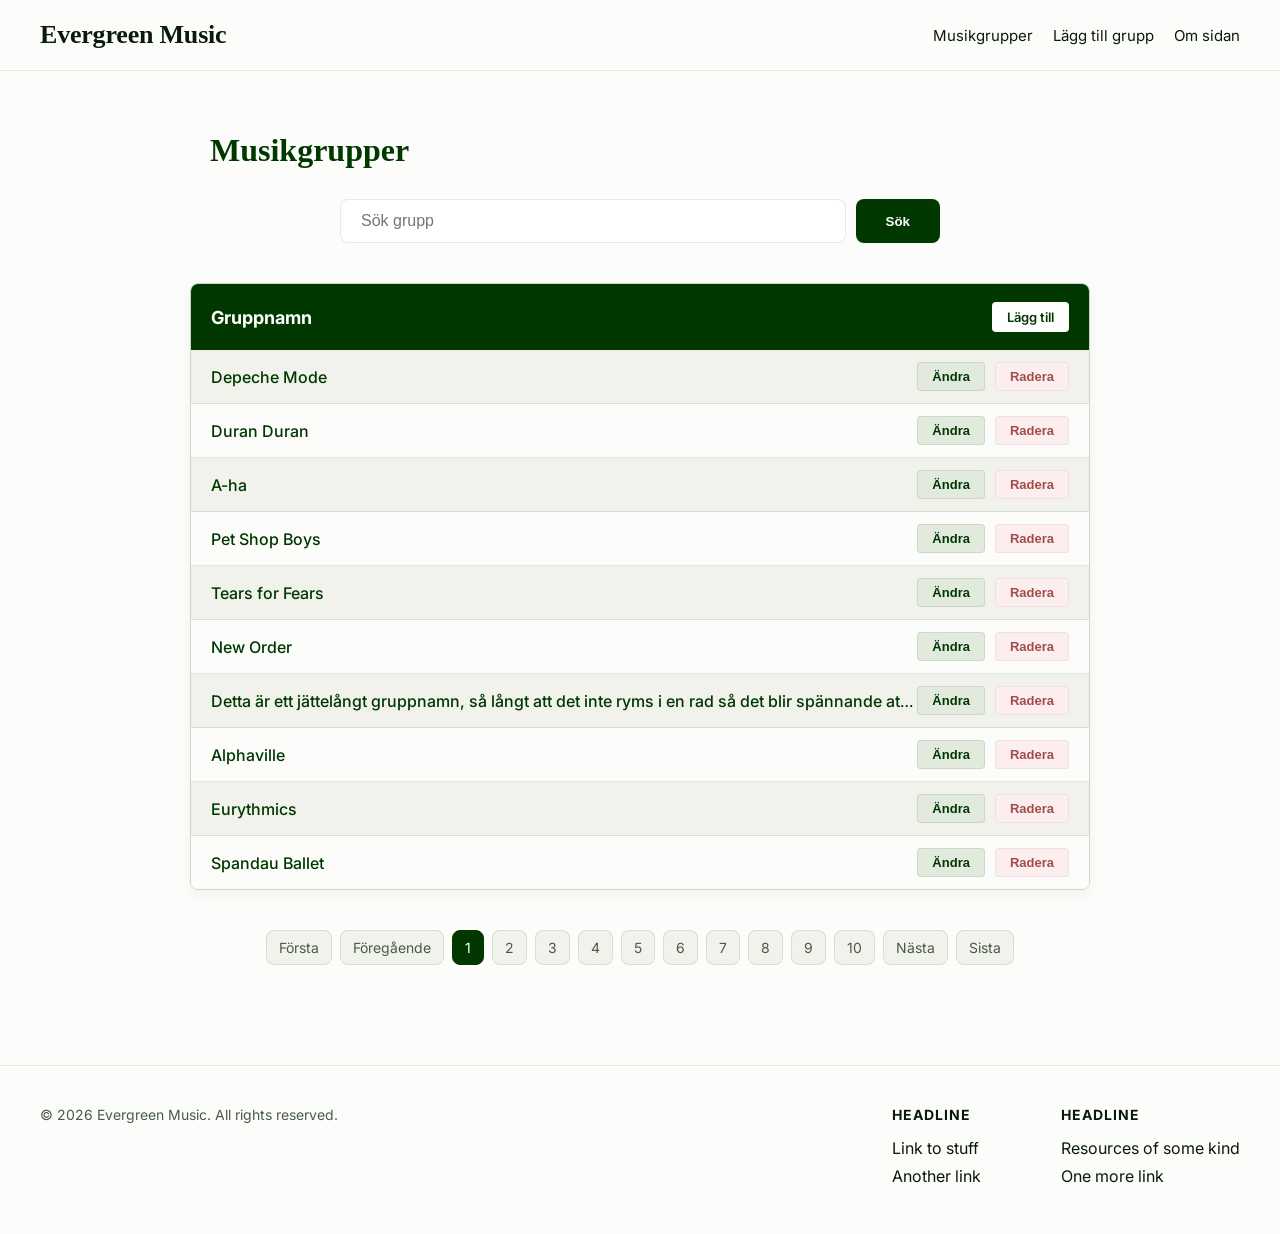
==== index.html @ c1d2bf55 "Rearranged the site hierarchy slightly The original thought was to use index.html as a landingpage/s" ====
<!DOCTYPE html>
<html lang="sv-SE">
<head>
    <meta charset="UTF-8">
    <meta name="viewport" content="width=device-width, initial-scale=1.0">
    <title>Artist List - Evergreen Music</title>
    <link rel="stylesheet" href="assets/css/global.css">
    <link rel="stylesheet" href="assets/css/index.css">
</head>
<body>

    <header class="site-header">
        <div class="header-container">
            <a href="index.html" class="logo">Evergreen Music</a>
            <nav class="main-nav">
                <ul>
                    <li><a href="index.html">Musikgrupper</a></li>
                    <li><a href="addGroup.html">Lägg till grupp</a></li>
                    <li><a href="about.html">Om sidan</a></li>
                </ul>
            </nav>
        </div>
    </header>

<main class="main-content">
    <div class="list-layout-wrapper">
        <h1 class="page-title">Musikgrupper</h1>

        <section class="search-area">
            <div class="search-form">
                <input type="text" placeholder="Sök grupp" class="search-input">
                <button class="btn-search">Sök</button>
            </div>
        </section>
    </div>

        <section class="list-container">
            <div class="list-row list-header">
                <div class="col-name">Gruppnamn</div>
                <div class="col-actions">
                    <a href="addGroup.html" class="btn btn-add">Lägg till</a>
                </div>
            </div>

            <div class="list-row">
                <div class="col-name"><a href="viewGroup.html">Depeche Mode</a></div>
                <div class="col-actions">
                    <button class="btn btn-edit">Ändra</button>
                    <button class="btn btn-delete">Radera</button>
                </div>
            </div>
            <div class="list-row">
                <div class="col-name"><a href="viewGroup.html">Duran Duran</a></div>
                <div class="col-actions">
                    <button class="btn btn-edit">Ändra</button>
                    <button class="btn btn-delete">Radera</button>
                </div>
            </div>
            <div class="list-row">
                <div class="col-name"><a href="viewGroup.html">A-ha</a></div>
                <div class="col-actions">
                    <button class="btn btn-edit">Ändra</button>
                    <button class="btn btn-delete">Radera</button>
                </div>
            </div>
            <div class="list-row">
                <div class="col-name"><a href="viewGroup.html">Pet Shop Boys</a></div>
                <div class="col-actions">
                    <button class="btn btn-edit">Ändra</button>
                    <button class="btn btn-delete">Radera</button>
                </div>
            </div>
            <div class="list-row">
                <div class="col-name"><a href="viewGroup.html">Tears for Fears</a></div>
                <div class="col-actions">
                    <button class="btn btn-edit">Ändra</button>
                    <button class="btn btn-delete">Radera</button>
                </div>
            </div>
            <div class="list-row">
                <div class="col-name"><a href="viewGroup.html">New Order</a></div>
                <div class="col-actions">
                    <button class="btn btn-edit">Ändra</button>
                    <button class="btn btn-delete">Radera</button>
                </div>
            </div>
            <div class="list-row">
                <div class="col-name"><a href="viewGroup.html" title="Detta är ett jättelångt gruppnamn, så långt att det inte ryms i en rad så det blir spännande att se hur det ser ut på sidan">Detta är ett jättelångt gruppnamn, så långt att det inte ryms i en rad så det blir spännande att se hur det ser ut på sidan.</a></div>
                <div class="col-actions">
                    <button class="btn btn-edit">Ändra</button>
                    <button class="btn btn-delete">Radera</button>
                </div>
            </div>
            <div class="list-row">
                <div class="col-name"><a href="viewGroup.html">Alphaville</a></div>
                <div class="col-actions">
                    <button class="btn btn-edit">Ändra</button>
                    <button class="btn btn-delete">Radera</button>
                </div>
            </div>
            <div class="list-row">
                <div class="col-name"><a href="viewGroup.html">Eurythmics</a></div>
                <div class="col-actions">
                    <button class="btn btn-edit">Ändra</button>
                    <button class="btn btn-delete">Radera</button>
                </div>
            </div>
            <div class="list-row">
                <div class="col-name"><a href="viewGroup.html">Spandau Ballet</a></div>
                <div class="col-actions">
                    <button class="btn btn-edit">Ändra</button>
                    <button class="btn btn-delete">Radera</button>
                </div>
            </div>
        </section>

        <nav class="pagination">
            <a href="#" class="pag-nav">Första</a>
            <a href="#" class="pag-nav">Föregående</a>
            <a href="#" class="pag-num active">1</a>
            <a href="#" class="pag-num">2</a>
            <a href="#" class="pag-num">3</a>
            <a href="#" class="pag-num">4</a>
            <a href="#" class="pag-num">5</a>
            <a href="#" class="pag-num">6</a>
            <a href="#" class="pag-num">7</a>
            <a href="#" class="pag-num">8</a>
            <a href="#" class="pag-num">9</a>
            <a href="#" class="pag-num">10</a>
            <a href="#" class="pag-nav">Nästa</a>
            <a href="#" class="pag-nav">Sista</a>
        </nav>
    </main>

<footer class="site-footer">
        <div class="footer-container">
            <div class="copyright">
                &copy; 2026 Evergreen Music. All rights reserved.
            </div>
            
            <div class="footer-links">
                <div class="footer-column">
                    <h4>Headline</h4>
                    <ul>
                        <li><a href="#">Link to stuff</a></li>
                        <li><a href="#">Another link</a></li>
                    </ul>
                </div>
                <div class="footer-column">
                    <h4>Headline</h4>
                    <ul>
                        <li><a href="#">Resources of some kind</a></li>
                        <li><a href="#">One more link</a></li>
                    </ul>
                </div>
            </div>
        </div>
    </footer>

</body>
</html>
---- assets/css/global.css ----
/* Global CSS Variables for consistent theming and spacing across the entire website. */

/* Fonts are variable, allowing for a wide range of weights without needing multiple font files. This can help with performance and flexibility in design. */
/* Article about it here: https://web.dev/articles/variable-fonts */

/* Lora - For Brand/Logo and Headings */
@font-face {
  font-family: 'Lora';
  src: url('../fonts/Lora-VariableFont_wght.ttf') format('truetype-variations');
  font-weight: 100 900; /* Allows any weight between 100 and 900. Not locked to the standard 400 (normal) or 700 (bold) */
  font-style: normal;
}

/* Inter - For Body text and Interface */
@font-face {
  font-family: 'Inter';
  src: url('../fonts/Inter-VariableFont_opsz,wght.ttf') format('truetype-variations');
  font-weight: 100 900;
  font-style: normal;
}

:root {
  /* Moving away from fixed pixel sizes to relative units in order to create a more flexible and accessible design. 1rem to 10px (62.5% of browser default 16px) */
  font-size: 62.5%;

  /* Color Palette */
  /* These variables can be easily updated to change the look and feel of the site without needing to modify individual styles. */
  /* Will also make it possible to implement a dark mode in the future by simply overriding these variables with darker values */
  --bg-main: #fcfdfa;
  --bg-alt: #f0f2eb; /* Consistent secondary background color, for use in boxes and cards, zebra stripes, etc. */
  --text-main: #0a1a0a;
  --text-muted: #4a5a4a;
  --brand-primary: #003800;
  --border-color: rgba(0, 56, 0, 0.1); /* Subtle green-tinted line that separates header and footer from the main content */
  
  --spacing-std: 2.0rem;
  --max-width: 120.0rem;

  --radius: 0.8rem; /* Sets a consistent corner radius for the whole site */

  --font-brand: 'Lora', serif; /* A variable for the brand/logo font, and headings, making it easy to change the logo font across the entire site by just updating this variable */
  --font-main: 'Inter', system-ui, sans-serif; /* Added Inter as the main font variable. Use for body text and interface elements. If not available, fallback to system UI fonts */
}

/* Basic Reset of * (ALL elements) to ensure consistent styling across browsers by overwriting their respective original standard behaviour */
* {
  box-sizing: border-box;
}

body {
  margin: 0;
  padding: 0;
  background-color: var(--bg-main);
  color: var(--text-main);
  /* Setting default body text to 1.6rem (16px) */
  font-size: 1.6rem;
  font-family: var(--font-main);
  
  /* Sticky footer layout using CSS Grid. The footer will stick to the bottom of the viewport 
      even if there isn't enough content in the main content area */
  display: grid;
  grid-template-rows: auto 1fr auto;
  min-height: 100vh;
}

/*** Link Styles (General) ***/

/* Default link styling for the entire site to ensure they follow the color palette and are easily identifiable */
a {
  color: var(--brand-primary);
  text-decoration: underline;
  text-decoration-thickness: 0.1rem;
  text-underline-offset: 0.2rem;
  transition: opacity 0.2s, color 0.2s;
}

a:hover {
  opacity: 0.8;
}

/*** Header Styles  ***/
.site-header {
  border-bottom: 0.1rem solid var(--border-color);
  padding: var(--spacing-std);
}

.header-container {
  max-width: var(--max-width);
  margin: 0 auto;
  display: flex;
  justify-content: space-between;
  align-items: center;
}

/* Specific styling for the Logo to override general link styles */
.logo {
  font-family: var(--font-brand);
  font-weight: 650; /* Variable font = not locked to the standard weights like "normal" (400) or "bold" (700), it can be any value between 100 and 900! */
  font-size: 2.6rem;
  letter-spacing: -0.02rem;
  color: var(--brand-primary);
  text-decoration: none; /* No underline for the brand identity */
}

.site-header .logo:hover {
  text-decoration: none !important; /* !important overrides the default underline */
  opacity: 0.9;
}

/* Removing default underlines for links in header and footer for a cleaner UI */
.site-header a,
.site-footer a {
  text-decoration: none;
  color: var(--text-main);
}

.site-header a:hover,
.site-footer a:hover {
  text-decoration: underline;
  opacity: 1; /* Favor underline over opacity change in these areas */
}

.main-nav ul {
  list-style: none;
  margin: 0;
  padding: 0;
  display: flex;
  gap: 2.0rem;
}

.main-nav a {
  /* Inherits text-decoration: none from .site-header a */
  color: var(--text-main);
  font-size: 1.5rem;
  transition: opacity 0.2s;
}

.main-nav a:hover {
  opacity: 0.8;
}

/*** Main Content Area  ***/
.main-content {
  max-width: var(--max-width);
  margin: 0 auto;
  padding: 4.0rem var(--spacing-std);
  width: 100%;
}

/*** Footer Styles  ***/
.site-footer {
  border-top: 0.1rem solid var(--border-color);
  padding: 4.0rem var(--spacing-std);
}

.footer-container {
  max-width: var(--max-width);
  margin: 0 auto;
  display: flex; /* Changed from grid to flex for better side-by-side control */
  justify-content: space-between;
  align-items: flex-start;
  gap: 3.0rem;
}

.copyright {
  color: var(--text-muted);
  font-size: 1.4rem;
  flex: 1; /* Allows copyright to stay on the left */
}

.footer-links {
  display: flex;
  gap: 8.0rem; /* Increased gap between columns for better breathing room */
}

.footer-column h4 {
  margin-top: 0;
  margin-bottom: 1.5rem;
  font-size: 1.4rem;
  text-transform: uppercase;
  letter-spacing: 0.1rem;
}

.footer-column ul {
  list-style: none;
  padding: 0;
  margin: 0;
}

.footer-column li {
  margin-bottom: 0.8rem;
}

/*** Global Responsive Logic ***/

/* Tablet and below */
@media (max-width: 76.8rem) {
    :root {
        --spacing-std: 1.5rem; /* Slightly tighter spacing */
    }
}

/* Mobile only */
@media (max-width: 48.0rem) {
  .header-container {
    flex-direction: column;
    gap: 1.5rem;
    text-align: center;
  }

  /* ADD THIS: Forces footer content to stack and center on small screens */
  .footer-container {
    flex-direction: column;
    align-items: center;
    text-align: center;
  }

  .footer-links {
    flex-direction: column; /* Optional: Stack columns on top of each other on mobile */
    gap: 3.0rem;
  }
}
---- assets/css/index.css ----
/* Specific variables for this page to ensure better contrast */
:root {
    /* Zebra stripes */
    --bg-zebra: #f0f2eb; 
    /* A defined border color for the list frame */
    --list-border: rgba(0, 56, 0, 0.2); 
}

/* Layout wrapper to ensure the title and search bar align with the list-container (max-width: 90.0rem) */
.list-layout-wrapper {
    max-width: 90.0rem;
    margin: 0 auto;
    width: 100%;
}

/* Styling for the main page heading */
.page-title {
    margin-bottom: 3.0rem;
    color: var(--brand-primary);
    font-family: var(--font-brand);
    /* Padding matches the list-row padding (2.0rem) for perfect vertical alignment */
    padding-left: 2.0rem;
}

/* Search area styling - contained within the layout wrapper */
.search-area {
    margin-bottom: 4.0rem;
    padding: 0 2.0rem; /* Ensures the search bar doesn't touch edges on small screens */
}

.search-form {
    display: flex;
    gap: 1.0rem;
    width: 100%;
    max-width: 60.0rem; /* Keeps the search form from becoming too wide on desktops */
    margin: 0 auto; /* Centers the search form within the search area */
}

.search-input {
    flex: 1;
    padding: 1.2rem 2.0rem;
    border: 0.1rem solid var(--border-color);
    border-radius: var(--radius);
    font-size: 1.6rem;
    outline: none;
    background-color: white;
    /* Transition added for a smoother focus effect */
    transition: border-color 0.2s, box-shadow 0.2s;
}

.search-input:focus {
    border-color: var(--brand-primary);
    /* Subtle glow for better accessibility */
    box-shadow: 0 0 0 0.3rem rgba(0, 56, 0, 0.05);
}

.btn-search {
    padding: 0 3.0rem;
    background-color: var(--brand-primary);
    color: white;
    border: none;
    border-radius: var(--radius);
    cursor: pointer;
    font-weight: 600;
    /* Scale transition for a tactile feel when clicked */
    transition: opacity 0.2s, transform 0.1s;
}

.btn-search:hover {
    opacity: 0.9;
}

.btn-search:active {
    transform: scale(0.98);
}

/* Music group list/table styling using Grid */
.list-container {
    max-width: 90.0rem;
    margin: 0 auto;
    border-radius: var(--radius);
    overflow: hidden;
    /* Stronger border and shadow for a defined "table" look */
    border: 0.1rem solid var(--list-border);
    box-shadow: 0 0.4rem 1.2rem rgba(0, 56, 0, 0.05);
}

.list-row {
    display: grid;
    grid-template-columns: 1fr auto;
    align-items: center;
    padding: 1.2rem 2.0rem;
    background-color: var(--bg-main);
    transition: background-color 0.2s ease, transform 0.1s ease;
    border-bottom: 0.1rem solid var(--border-color);
}

/* Remove border from the last row to not double up with the container border */
.list-row:last-child {
    border-bottom: none;
}

/* Zebra Striping in the list to improve readability */
.list-row:nth-child(even) {
    background-color: var(--bg-zebra);
}

/* Header Row specific styling */
.list-header {
    background-color: var(--brand-primary) !important;
    color: white;
    font-weight: 700;
    padding: 1.8rem 2.0rem;
    border-bottom: none;
}

.list-header .col-name {
    font-size: 1.8rem;
}

/* Hover Effect on rows - strictly visual to guide the eye */
.list-row:not(.list-header):hover {
    background-color: #ffffff;
    /* A darker border on hover to "pop" the row */
    outline: 0.1rem solid var(--brand-primary);
    outline-offset: -0.1rem;
    z-index: 2;
    cursor: default;
}

/* Column logic and Link styling */
.col-name {
    white-space: nowrap;     /* Prevents text from wrapping */
    overflow: hidden;        /* Hides text that overflows the container */
    text-overflow: ellipsis; /* Adds "..." at the end if text is too long */
    min-width: 0;            /* Allows flex/grid items to shrink below their content's natural width */
}

.col-name a {
    text-decoration: none;
    font-weight: 500;
    color: var(--brand-primary);
    display: inline; /* Ensures the link only takes up as much space as its text */
}

.col-name a:hover {
    text-decoration: underline;
}

/* Buttons in the list */
.col-actions {
    display: flex;
    gap: 1.0rem;
}

.btn {
    padding: 0.6rem 1.4rem;
    font-size: 1.3rem;
    border-radius: 0.4rem;
    cursor: pointer;
    border: 0.1rem solid transparent;
    text-decoration: none;
    font-weight: 600;
    display: inline-block;
    transition: transform 0.1s;
}

/* Action button variations */
.btn-add { background-color: #ffffff; color: var(--brand-primary); }
.btn-edit { background-color: #e2eadd; color: var(--brand-primary); border: 0.1rem solid rgba(0, 56, 0, 0.1); }
.btn-delete { background-color: #fceeee; color: #a34c4c; border: 0.1rem solid rgba(163, 76, 76, 0.1); }

.btn:hover { 
    opacity: 0.9;
    transform: translateY(-0.1rem);
}

/* Pagination styling */
.pagination {
    margin: 4.0rem 0 6.0rem 0;
    display: flex;
    justify-content: center;
    flex-wrap: wrap;
    gap: 0.8rem;
}

.pag-nav, .pag-num {
    text-decoration: none;
    padding: 0.8rem 1.2rem;
    border-radius: var(--radius);
    font-size: 1.4rem;
    color: var(--text-muted);
    background-color: var(--bg-zebra);
    border: 0.1rem solid var(--border-color);
    transition: background-color 0.2s;
}

.pag-num.active {
    background-color: var(--brand-primary);
    color: white;
    border-color: var(--brand-primary);
}

.pag-nav:hover, .pag-num:hover:not(.active) {
    background-color: var(--border-color);
    color: var(--text-main);
}

/* Responsive collapse for small screens */
@media (max-width: 48.0rem) {
    .list-layout-wrapper {
        padding: 0 1.0rem;
    }

    .page-title {
        padding-left: 0;
        text-align: center;
    }

    .search-area {
        padding: 0;
    }

    .list-row {
        grid-template-columns: 1fr;
        gap: 1.5rem;
        text-align: center;
        padding: 2.0rem;
    }

    .col-actions {
        justify-content: center;
    }

    .btn-search {
        padding: 0 1.5rem;
    }
}
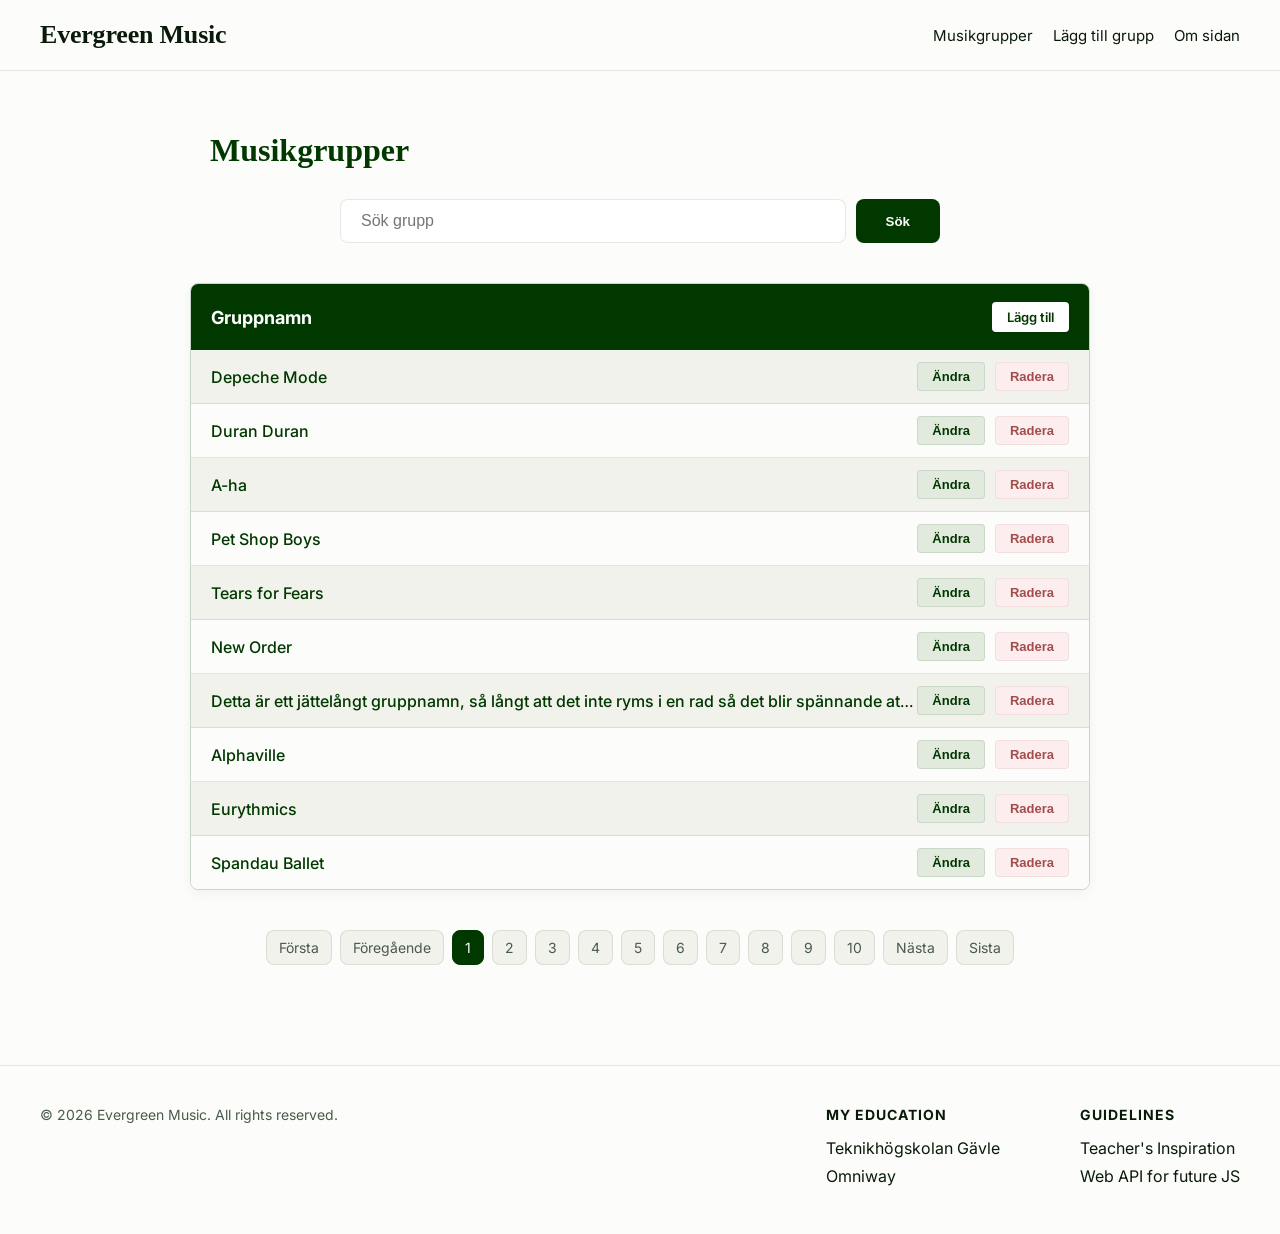
==== commit 2257a478: "SEO-friendly URL naming of HTML and CSS Renamed all files to follow SEO-friendly URL naming conventi" ====
--- a/index.html
+++ b/index.html
@@ -1,4 +1,4 @@
-<!DOCTYPE html>
+<!DOCTYPE html> 
 <html lang="sv-SE">
 <head>
     <meta charset="UTF-8">
@@ -6,6 +6,7 @@
     <title>Artist List - Evergreen Music</title>
     <link rel="stylesheet" href="assets/css/global.css">
     <link rel="stylesheet" href="assets/css/index.css">
+    <script type="module" src="assets/js/test-service.js"></script>
 </head>
 <body>
 
@@ -15,7 +16,7 @@
             <nav class="main-nav">
                 <ul>
                     <li><a href="index.html">Musikgrupper</a></li>
-                    <li><a href="addGroup.html">Lägg till grupp</a></li>
+                    <li><a href="add-group.html">Lägg till grupp</a></li>
                     <li><a href="about.html">Om sidan</a></li>
                 </ul>
             </nav>
@@ -38,75 +39,75 @@
             <div class="list-row list-header">
                 <div class="col-name">Gruppnamn</div>
                 <div class="col-actions">
-                    <a href="addGroup.html" class="btn btn-add">Lägg till</a>
+                    <a href="add-group.html" class="btn btn-add">Lägg till</a>
                 </div>
             </div>
 
             <div class="list-row">
-                <div class="col-name"><a href="viewGroup.html">Depeche Mode</a></div>
+                <div class="col-name"><a href="view-group.html">Depeche Mode</a></div>
                 <div class="col-actions">
                     <button class="btn btn-edit">Ändra</button>
                     <button class="btn btn-delete">Radera</button>
                 </div>
             </div>
             <div class="list-row">
-                <div class="col-name"><a href="viewGroup.html">Duran Duran</a></div>
+                <div class="col-name"><a href="view-group.html">Duran Duran</a></div>
                 <div class="col-actions">
                     <button class="btn btn-edit">Ändra</button>
                     <button class="btn btn-delete">Radera</button>
                 </div>
             </div>
             <div class="list-row">
-                <div class="col-name"><a href="viewGroup.html">A-ha</a></div>
+                <div class="col-name"><a href="view-group.html">A-ha</a></div>
                 <div class="col-actions">
                     <button class="btn btn-edit">Ändra</button>
                     <button class="btn btn-delete">Radera</button>
                 </div>
             </div>
             <div class="list-row">
-                <div class="col-name"><a href="viewGroup.html">Pet Shop Boys</a></div>
+                <div class="col-name"><a href="view-group.html">Pet Shop Boys</a></div>
                 <div class="col-actions">
                     <button class="btn btn-edit">Ändra</button>
                     <button class="btn btn-delete">Radera</button>
                 </div>
             </div>
             <div class="list-row">
-                <div class="col-name"><a href="viewGroup.html">Tears for Fears</a></div>
+                <div class="col-name"><a href="view-group.html">Tears for Fears</a></div>
                 <div class="col-actions">
                     <button class="btn btn-edit">Ändra</button>
                     <button class="btn btn-delete">Radera</button>
                 </div>
             </div>
             <div class="list-row">
-                <div class="col-name"><a href="viewGroup.html">New Order</a></div>
+                <div class="col-name"><a href="view-group.html">New Order</a></div>
                 <div class="col-actions">
                     <button class="btn btn-edit">Ändra</button>
                     <button class="btn btn-delete">Radera</button>
                 </div>
             </div>
             <div class="list-row">
-                <div class="col-name"><a href="viewGroup.html" title="Detta är ett jättelångt gruppnamn, så långt att det inte ryms i en rad så det blir spännande att se hur det ser ut på sidan">Detta är ett jättelångt gruppnamn, så långt att det inte ryms i en rad så det blir spännande att se hur det ser ut på sidan.</a></div>
+                <div class="col-name"><a href="view-group.html" title="Detta är ett jättelångt gruppnamn, så långt att det inte ryms i en rad så det blir spännande att se hur det ser ut på sidan">Detta är ett jättelångt gruppnamn, så långt att det inte ryms i en rad så det blir spännande att se hur det ser ut på sidan.</a></div>
                 <div class="col-actions">
                     <button class="btn btn-edit">Ändra</button>
                     <button class="btn btn-delete">Radera</button>
                 </div>
             </div>
             <div class="list-row">
-                <div class="col-name"><a href="viewGroup.html">Alphaville</a></div>
+                <div class="col-name"><a href="view-group.html">Alphaville</a></div>
                 <div class="col-actions">
                     <button class="btn btn-edit">Ändra</button>
                     <button class="btn btn-delete">Radera</button>
                 </div>
             </div>
             <div class="list-row">
-                <div class="col-name"><a href="viewGroup.html">Eurythmics</a></div>
+                <div class="col-name"><a href="view-group.html">Eurythmics</a></div>
                 <div class="col-actions">
                     <button class="btn btn-edit">Ändra</button>
                     <button class="btn btn-delete">Radera</button>
                 </div>
             </div>
             <div class="list-row">
-                <div class="col-name"><a href="viewGroup.html">Spandau Ballet</a></div>
+                <div class="col-name"><a href="view-group.html">Spandau Ballet</a></div>
                 <div class="col-actions">
                     <button class="btn btn-edit">Ändra</button>
                     <button class="btn btn-delete">Radera</button>
@@ -140,17 +141,17 @@
             
             <div class="footer-links">
                 <div class="footer-column">
-                    <h4>Headline</h4>
+                    <h4>My Education</h4>
                     <ul>
-                        <li><a href="#">Link to stuff</a></li>
-                        <li><a href="#">Another link</a></li>
+                        <li><a href="https://teknikhogskolan.se/om-oss/studieorter/gavle/">Teknikhögskolan Gävle</a></li>
+                        <li><a href="https://teknikhogskolan.omniway.se/">Omniway</a></li>
                     </ul>
                 </div>
                 <div class="footer-column">
-                    <h4>Headline</h4>
+                    <h4>Guidelines</h4>
                     <ul>
-                        <li><a href="#">Resources of some kind</a></li>
-                        <li><a href="#">One more link</a></li>
+                        <li><a href="https://music.razor.public.seido.se/ListOfGroups">Teacher's Inspiration</a></li>
+                        <li><a href="https://music-api-public-80030692.azurewebsites.net/swagger/index.html">Web API for future JS</a></li>
                     </ul>
                 </div>
             </div>
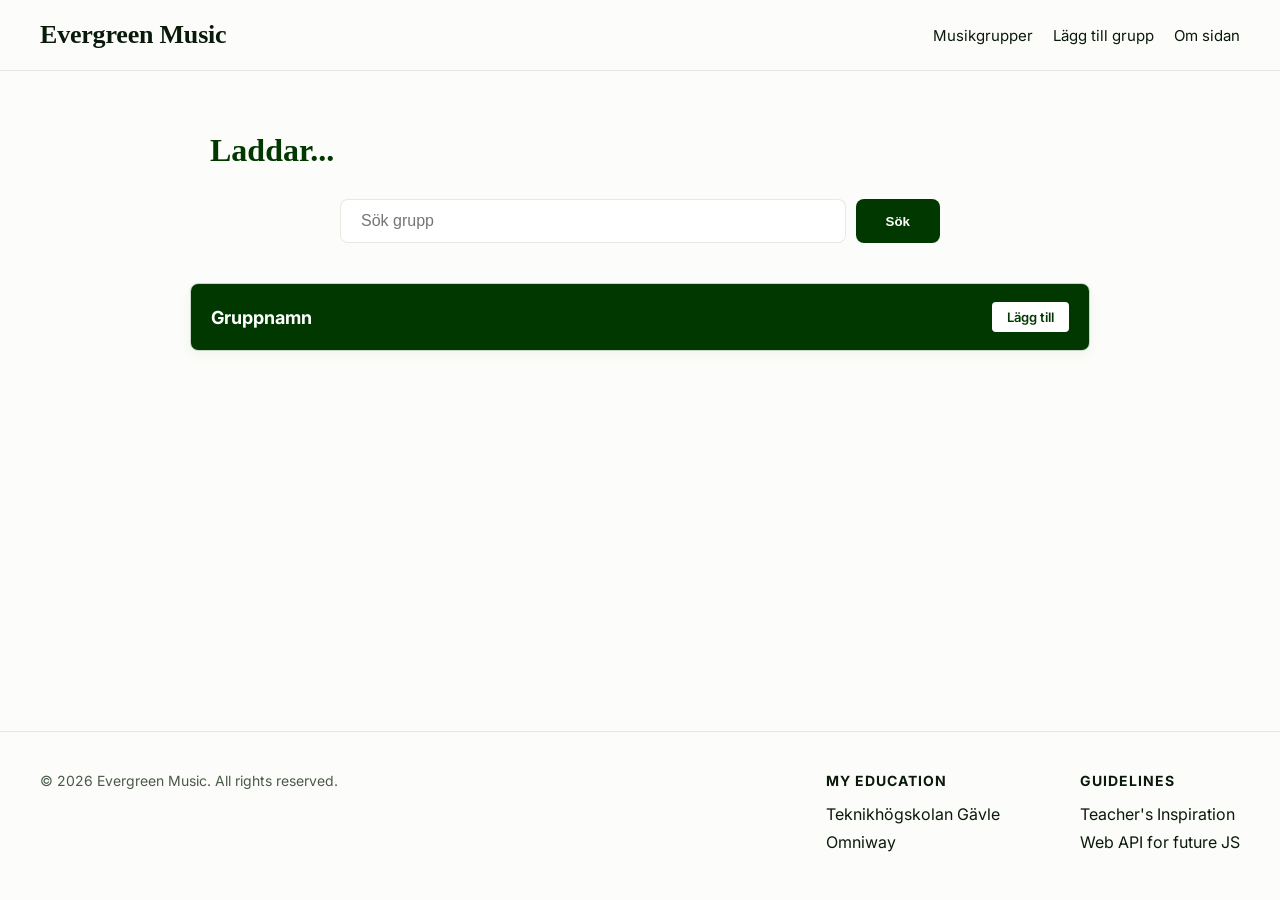
==== commit 86e26d2f: "Fixed paginator - Fixed the behavior of the paginator:  -> When at page 0 (the first page), the "act" ====
--- a/index.html
+++ b/index.html
@@ -3,10 +3,12 @@
 <head>
     <meta charset="UTF-8">
     <meta name="viewport" content="width=device-width, initial-scale=1.0">
-    <title>Artist List - Evergreen Music</title>
+    <title>Laddar...</title>
+
     <link rel="stylesheet" href="assets/css/global.css">
     <link rel="stylesheet" href="assets/css/index.css">
-    <script type="module" src="assets/js/test-service.js"></script>
+
+    <script type="module" src="assets/js/index.js"></script>
 </head>
 <body>
 
@@ -25,7 +27,7 @@
 
 <main class="main-content">
     <div class="list-layout-wrapper">
-        <h1 class="page-title">Musikgrupper</h1>
+        <h1 class="page-title" id="page-h1">Laddar...</h1>
 
         <section class="search-area">
             <div class="search-form">
@@ -35,7 +37,7 @@
         </section>
     </div>
 
-        <section class="list-container">
+        <section class="list-container" id="group-list-container">
             <div class="list-row list-header">
                 <div class="col-name">Gruppnamn</div>
                 <div class="col-actions">
@@ -43,93 +45,15 @@
                 </div>
             </div>
 
-            <div class="list-row">
-                <div class="col-name"><a href="view-group.html">Depeche Mode</a></div>
-                <div class="col-actions">
-                    <button class="btn btn-edit">Ändra</button>
-                    <button class="btn btn-delete">Radera</button>
-                </div>
-            </div>
-            <div class="list-row">
-                <div class="col-name"><a href="view-group.html">Duran Duran</a></div>
-                <div class="col-actions">
-                    <button class="btn btn-edit">Ändra</button>
-                    <button class="btn btn-delete">Radera</button>
-                </div>
-            </div>
-            <div class="list-row">
-                <div class="col-name"><a href="view-group.html">A-ha</a></div>
-                <div class="col-actions">
-                    <button class="btn btn-edit">Ändra</button>
-                    <button class="btn btn-delete">Radera</button>
-                </div>
-            </div>
-            <div class="list-row">
-                <div class="col-name"><a href="view-group.html">Pet Shop Boys</a></div>
-                <div class="col-actions">
-                    <button class="btn btn-edit">Ändra</button>
-                    <button class="btn btn-delete">Radera</button>
-                </div>
-            </div>
-            <div class="list-row">
-                <div class="col-name"><a href="view-group.html">Tears for Fears</a></div>
-                <div class="col-actions">
-                    <button class="btn btn-edit">Ändra</button>
-                    <button class="btn btn-delete">Radera</button>
-                </div>
-            </div>
-            <div class="list-row">
-                <div class="col-name"><a href="view-group.html">New Order</a></div>
-                <div class="col-actions">
-                    <button class="btn btn-edit">Ändra</button>
-                    <button class="btn btn-delete">Radera</button>
-                </div>
-            </div>
-            <div class="list-row">
-                <div class="col-name"><a href="view-group.html" title="Detta är ett jättelångt gruppnamn, så långt att det inte ryms i en rad så det blir spännande att se hur det ser ut på sidan">Detta är ett jättelångt gruppnamn, så långt att det inte ryms i en rad så det blir spännande att se hur det ser ut på sidan.</a></div>
-                <div class="col-actions">
-                    <button class="btn btn-edit">Ändra</button>
-                    <button class="btn btn-delete">Radera</button>
-                </div>
-            </div>
-            <div class="list-row">
-                <div class="col-name"><a href="view-group.html">Alphaville</a></div>
-                <div class="col-actions">
-                    <button class="btn btn-edit">Ändra</button>
-                    <button class="btn btn-delete">Radera</button>
-                </div>
-            </div>
-            <div class="list-row">
-                <div class="col-name"><a href="view-group.html">Eurythmics</a></div>
-                <div class="col-actions">
-                    <button class="btn btn-edit">Ändra</button>
-                    <button class="btn btn-delete">Radera</button>
-                </div>
-            </div>
-            <div class="list-row">
-                <div class="col-name"><a href="view-group.html">Spandau Ballet</a></div>
-                <div class="col-actions">
-                    <button class="btn btn-edit">Ändra</button>
-                    <button class="btn btn-delete">Radera</button>
-                </div>
-            </div>
+            <!-- Rows generated dynamically by javascript in index.js -->
+
         </section>
 
-        <nav class="pagination">
-            <a href="#" class="pag-nav">Första</a>
-            <a href="#" class="pag-nav">Föregående</a>
-            <a href="#" class="pag-num active">1</a>
-            <a href="#" class="pag-num">2</a>
-            <a href="#" class="pag-num">3</a>
-            <a href="#" class="pag-num">4</a>
-            <a href="#" class="pag-num">5</a>
-            <a href="#" class="pag-num">6</a>
-            <a href="#" class="pag-num">7</a>
-            <a href="#" class="pag-num">8</a>
-            <a href="#" class="pag-num">9</a>
-            <a href="#" class="pag-num">10</a>
-            <a href="#" class="pag-nav">Nästa</a>
-            <a href="#" class="pag-nav">Sista</a>
+       
+        <nav class="pagination"> 
+            
+            <!-- Pagination buttons, generated dynamically by javascript in index.js -->
+            
         </nav>
     </main>
 
--- a/assets/css/index.css
+++ b/assets/css/index.css
@@ -1,4 +1,4 @@
-/* Specific variables for this page to ensure better contrast */
+/* Specific variables for this page to ensure better contrast */ 
 :root {
     /* Zebra stripes */
     --bg-zebra: #f0f2eb; 
@@ -184,26 +184,44 @@
     gap: 0.8rem;
 }
 
+/* FIX: Updated to target <buttons> instead of <a> links that was used before, and removed 'a' prefix here. 
+   Added a reset for button-specific browser styling.
+*/
 .pag-nav, .pag-num {
+    /* Button reset */
+    appearance: none;
+    border: 0.1rem solid var(--border-color);
+    cursor: pointer;
+    font-family: inherit;
+    line-height: normal;
+
+    /* Original <a> styling, but now for <button> */
     text-decoration: none;
     padding: 0.8rem 1.2rem;
     border-radius: var(--radius);
     font-size: 1.4rem;
     color: var(--text-muted);
     background-color: var(--bg-zebra);
-    border: 0.1rem solid var(--border-color);
-    transition: background-color 0.2s;
+    transition: background-color 0.2s, color 0.2s;
 }
 
 .pag-num.active {
     background-color: var(--brand-primary);
     color: white;
     border-color: var(--brand-primary);
-}
-
-.pag-nav:hover, .pag-num:hover:not(.active) {
+    cursor: default;
+}
+
+.pag-nav:hover:not(:disabled), .pag-num:hover:not(.active) {
     background-color: var(--border-color);
     color: var(--text-main);
+}
+
+/* Styling for disabled buttons */
+.pag-nav:disabled {
+    opacity: 0.5;
+    cursor: not-allowed;
+    filter: grayscale(1);
 }
 
 /* Responsive collapse for small screens */
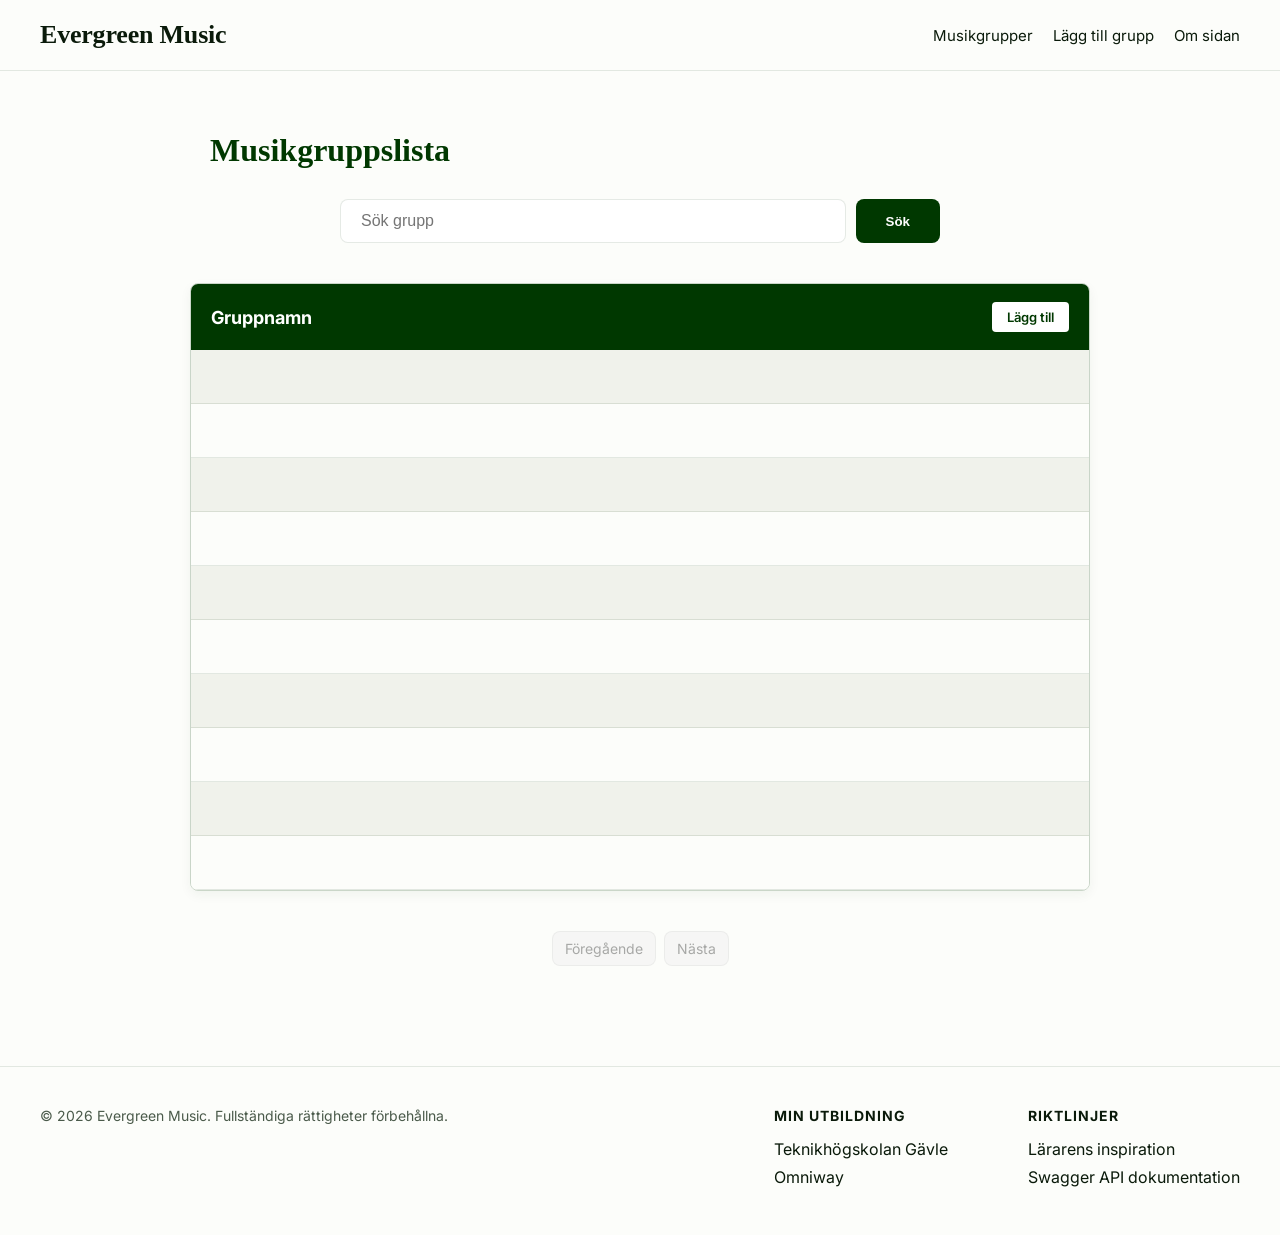
==== commit cd5d28b5: "Remade the HTML-footers in Swedish language - Since all the HTML-pages has the <html lang="sv-SE"> t" ====
--- a/index.html
+++ b/index.html
@@ -30,10 +30,17 @@
         <h1 class="page-title" id="page-h1">Laddar...</h1>
 
         <section class="search-area">
-            <div class="search-form">
+            <form class="search-form">
                 <input type="text" placeholder="Sök grupp" class="search-input">
-                <button class="btn-search">Sök</button>
+                <button type="submit" class="btn-search">Sök</button>
+            </form>
+
+            <div id="search-feedback" class="list-layout-wrapper">
+                
+                <!-- Search feedback will be presented here. -->            
+            
             </div>
+
         </section>
     </div>
 
@@ -57,25 +64,25 @@
         </nav>
     </main>
 
-<footer class="site-footer">
+    <footer class="site-footer">
         <div class="footer-container">
             <div class="copyright">
-                &copy; 2026 Evergreen Music. All rights reserved.
+                &copy; 2026 Evergreen Music. Fullständiga rättigheter förbehållna.
             </div>
             
             <div class="footer-links">
                 <div class="footer-column">
-                    <h4>My Education</h4>
+                    <h4>Min utbildning</h4>
                     <ul>
                         <li><a href="https://teknikhogskolan.se/om-oss/studieorter/gavle/">Teknikhögskolan Gävle</a></li>
                         <li><a href="https://teknikhogskolan.omniway.se/">Omniway</a></li>
                     </ul>
                 </div>
                 <div class="footer-column">
-                    <h4>Guidelines</h4>
+                    <h4>Riktlinjer</h4>
                     <ul>
-                        <li><a href="https://music.razor.public.seido.se/ListOfGroups">Teacher's Inspiration</a></li>
-                        <li><a href="https://music-api-public-80030692.azurewebsites.net/swagger/index.html">Web API for future JS</a></li>
+                        <li><a href="https://music.razor.public.seido.se/ListOfGroups">Lärarens inspiration</a></li>
+                        <li><a href="https://music-api-public-80030692.azurewebsites.net/swagger/index.html">Swagger API dokumentation</a></li>
                     </ul>
                 </div>
             </div>
--- a/assets/css/index.css
+++ b/assets/css/index.css
@@ -118,14 +118,32 @@
     font-size: 1.8rem;
 }
 
-/* Hover Effect on rows - strictly visual to guide the eye */
-.list-row:not(.list-header):hover {
+/* Improved hover effect for rows with content */
+.list-row:not(.list-header):not(.empty-row):hover {
     background-color: #ffffff;
-    /* A darker border on hover to "pop" the row */
+    /* Using a subtle shadow or a different border color makes the white rows "pop" too */
     outline: 0.1rem solid var(--brand-primary);
     outline-offset: -0.1rem;
     z-index: 2;
+    cursor: pointer; /* Change to pointer to show it's clickable */
+}
+
+/* Reset for empty rows to keep them static */
+.list-row.empty-row:hover {
+    /* This ensures empty rows stay zebra-colored and don't react to the mouse */
+    outline: none;
     cursor: default;
+}
+
+.list-row.empty-row {
+    border-bottom: 0.1rem solid var(--border-color);
+}
+
+/* Magic class to hide content while preserving layout and spacing */
+.invisible-content {
+    visibility: hidden !important;
+    pointer-events: none !important;
+    user-select: none;
 }
 
 /* Column logic and Link styling */
@@ -184,7 +202,7 @@
     gap: 0.8rem;
 }
 
-/* FIX: Updated to target <buttons> instead of <a> links that was used before, and removed 'a' prefix here. 
+/* Updated to target <buttons> instead of <a> links that was used before, and removed 'a' prefix here. 
    Added a reset for button-specific browser styling.
 */
 .pag-nav, .pag-num {
